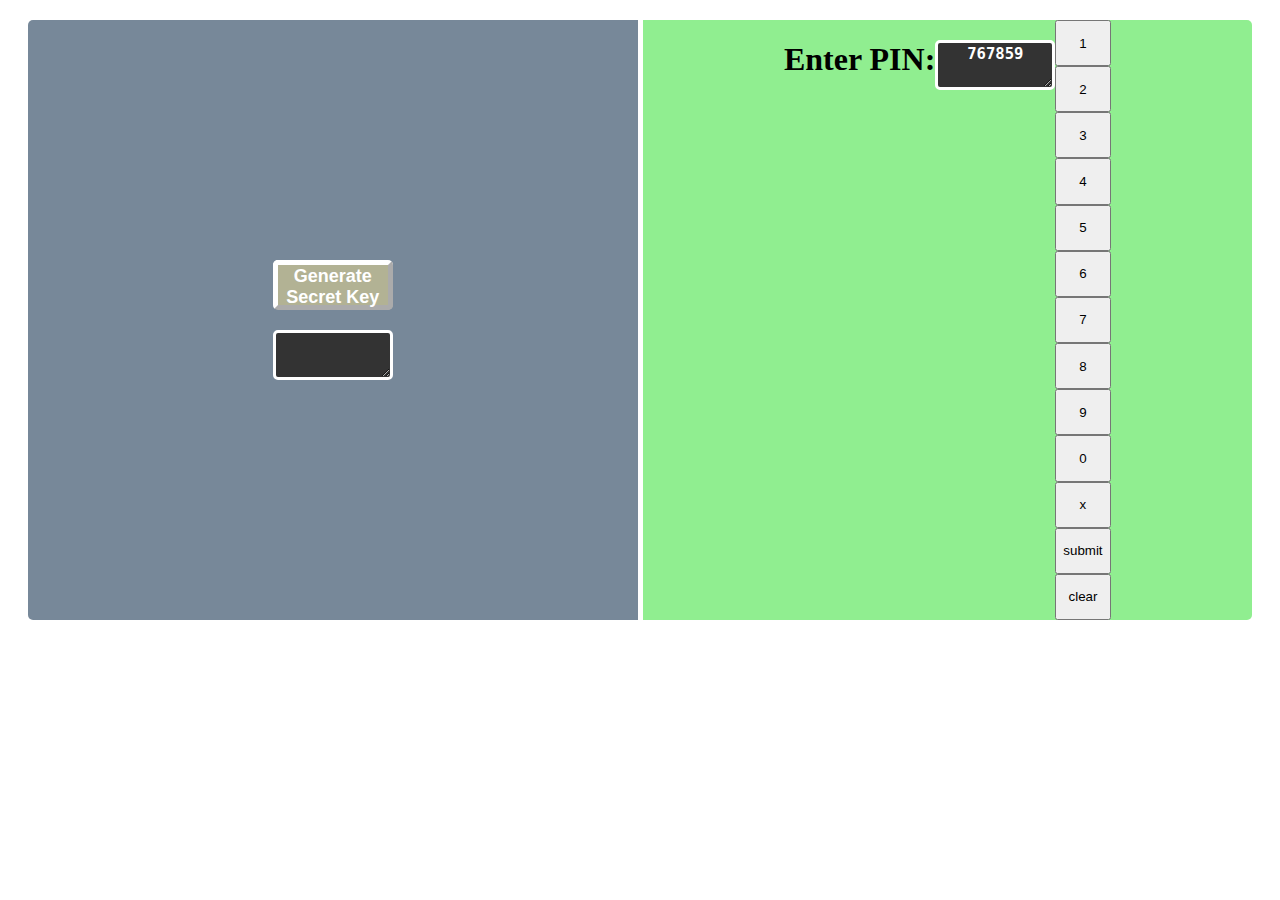
==== index.html @ 8d83cd51 "initial structure" ====
<!DOCTYPE html>
<html lang="en">

<head>
    <meta charset="UTF-8">
    <meta name="viewport" content="width=device-width, initial-scale=1.0">
    <title>Secret-Key-Matcher</title>
    <link rel="stylesheet" href="./styles/key_styles.css">
</head>

<body>
    <div class="outside">
        <div class="generatePart">
            <button onclick="generateSixDigitNumber()" id="generateKeyButton" class="generateKey">Generate</br>Secret
                Key</button>
            <textarea name="" id="numberTextarea"></textarea>
        </div>


        <div class="keypadPart">
            <h1>Enter PIN: </h1>
            <textarea name="" id="matching">767859</textarea>
            <br>
            <div class="grid-container">
                <button class="one common-button">1</button>
                <button class="two common button">2</button>
                <button class="three common button">3</button>
                <button class="four common button">4</button>
                <button class="five common button">5</button>
                <button class="six common-button">6</button>
                <button class="seven common-button">7</button>
                <button class="eight common-button">8</button>
                <button class="nine common-button">9</button>
                <button class="zero common-button">0</button>
                <button class="del common-button">x</button>
                <button class="sub common-button">submit</button>
                <button class="clearme common-button">clear</button>
            </div>

        </div>

    </div>
    <script>
        function generateSixDigitNumber() {
            // Generate a random six-digit number
            const min = 100000;
            const max = 999999;
            const number = Math.floor(Math.random() * (max - min + 1)) + min;

            // Set the number in the textarea
            document.getElementById('numberTextarea').value = number;
        }

    </script>
</body>

</html>
---- styles/key_styles.css ----
.outside {
    background-color: white;
    display: flex;
    align-items: center;
    justify-content: space-between;
    gap: 5px;
    margin: 20px;

}

/*leftside basic*/
.generatePart {
    background-color: lightslategray;
    border-top-left-radius: 5px;
    border-bottom-left-radius: 5px;
    width: 50%;
    height: 600px;
    display: flex;
    justify-content: center;
    flex-direction: column;
    align-items: center;

}

/*right side basic*/
.keypadPart {
    background-color: lightgreen;
    border-top-right-radius: 5px;
    border-bottom-right-radius: 5px;
    width: 50%;
    height: 600px;
    display: flex;
    justify-content: center;
}

.generateKey {
    text-align: center;
    height: 50px;
    width: 120px;
    color: white;
    border-color: white;
    border-width: 5px;
    background-color: rgb(178, 178, 148);
    border-radius: 5px;
    font-weight: 600;
    font-size: large;
    margin-bottom: 20px;
}

#numberTextarea {
    text-align: center;
    height: 40px;
    width: 110px;
    color: white;
    background-color: rgba(51, 51, 51, 255);
    border-color: white;
    border-width: 3px;
    border-radius: 5px;
    font-weight: 600;
    font-size: 25px;
}

#matching {
    text-align: center;
    height: 40px;
    width: 110px;
    color: white;
    background-color: rgba(51, 51, 51, 255);
    border-color: white;
    border-width: 3px;
    border-radius: 5px;
    font-weight: 600;
    font-size: larger;
    margin-top: 20px;
}
.grid-container{
    display: grid;
}
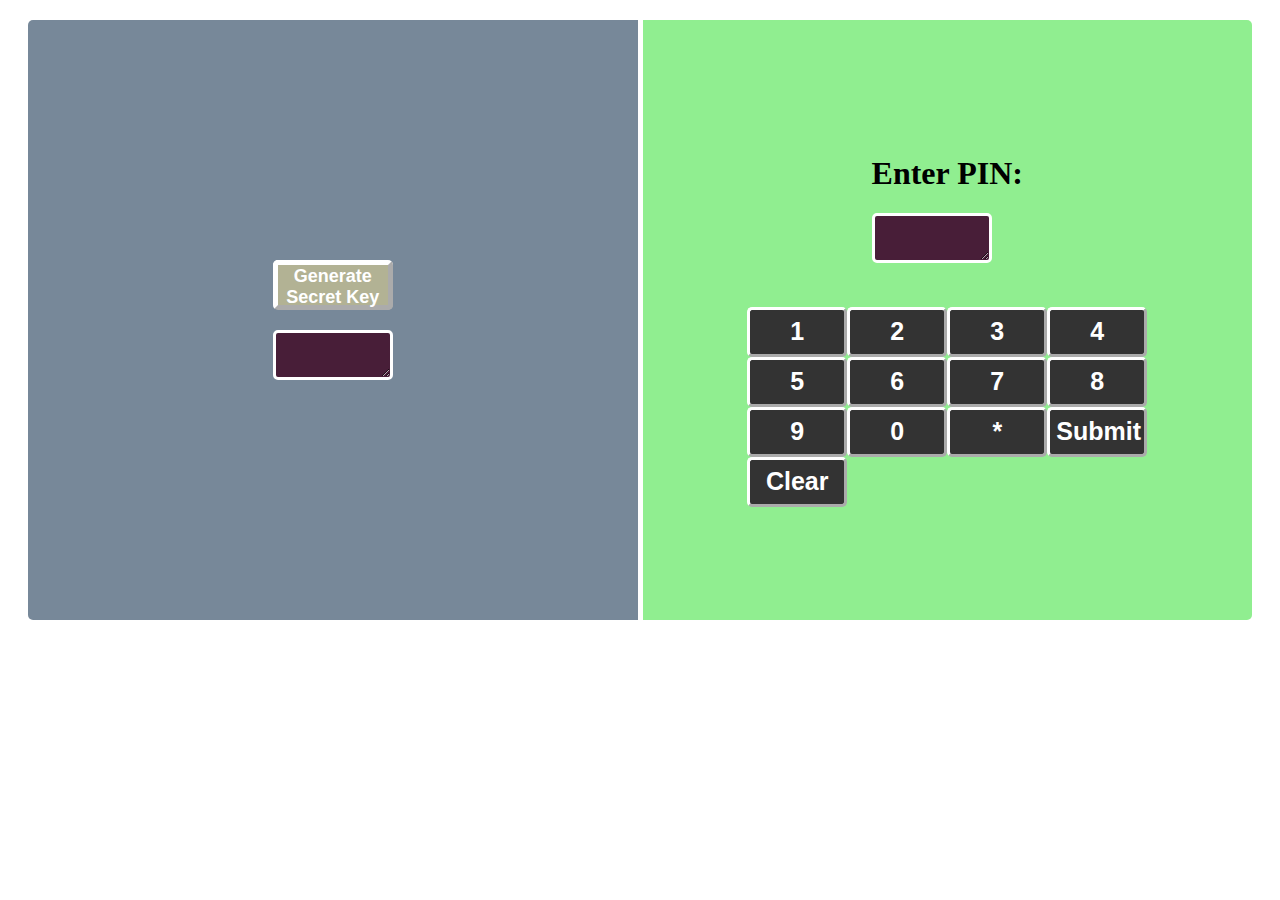
==== commit aadb6d8d: "secret key matching, message yet to be done" ====
--- a/index.html
+++ b/index.html
@@ -13,28 +13,30 @@
         <div class="generatePart">
             <button onclick="generateSixDigitNumber()" id="generateKeyButton" class="generateKey">Generate</br>Secret
                 Key</button>
-            <textarea name="" id="numberTextarea"></textarea>
+            <textarea name="" id="secret-key"></textarea>
         </div>
 
 
         <div class="keypadPart">
-            <h1>Enter PIN: </h1>
-            <textarea name="" id="matching">767859</textarea>
-            <br>
-            <div class="grid-container">
-                <button class="one common-button">1</button>
-                <button class="two common button">2</button>
-                <button class="three common button">3</button>
-                <button class="four common button">4</button>
-                <button class="five common button">5</button>
-                <button class="six common-button">6</button>
-                <button class="seven common-button">7</button>
-                <button class="eight common-button">8</button>
-                <button class="nine common-button">9</button>
-                <button class="zero common-button">0</button>
-                <button class="del common-button">x</button>
-                <button class="sub common-button">submit</button>
-                <button class="clearme common-button">clear</button>
+            <div class="keypadPartAbove">
+                <h1>Enter PIN: </h1>
+                <textarea name="" id="numberTextarea"></textarea>
+            </div>
+            <div class="grid-container" id="buttonContainer">
+                <button data-digit="1" class="common-button">1</button>
+                <button data-digit="2" class="common-button">2</button>
+                <button data-digit="3" class="common-button">3</button>
+                <button data-digit="4" class="common-button">4</button>
+                <button data-digit="5" class="common-button">5</button>
+                <button data-digit="6" class="common-button">6</button>
+                <button data-digit="7" class="common-button">7</button>
+                <button data-digit="8" class="common-button">8</button>
+                <button data-digit="9" class="common-button">9</button>
+                <button data-digit="0" class="common-button">0</button>
+                <button id="crossButton" class="common-button">*</button>
+                <button id="submitButton" class="common-button">Submit</button>
+                <button id="clearButton" class="common-button">Clear</button>
+
             </div>
 
         </div>
@@ -48,8 +50,38 @@
             const number = Math.floor(Math.random() * (max - min + 1)) + min;
 
             // Set the number in the textarea
-            document.getElementById('numberTextarea').value = number;
+            document.getElementById('secret-key').value = number;
         }
+
+        document.getElementById('buttonContainer').addEventListener('click', function (event) {
+            const textarea = document.getElementById('numberTextarea');
+            const message = document.getElementById('message');
+
+            if (event.target.tagName === 'BUTTON') {
+                const digit = event.target.getAttribute('data-digit');
+
+                if (digit !== null) {
+                    if (textarea.value.length < 6) {
+                        textarea.value += digit;
+                    }
+                } else if (event.target.id === 'crossButton') {
+                    // Remove the last digit
+                    textarea.value = textarea.value.slice(0, -1);
+                } else if (event.target.id === 'clearButton') {
+                    // Clear the textarea
+                    textarea.value = '';
+                } else if (event.target.id === 'submitButton') {
+                    // Submit the number and check if it matches the secret key
+                    if (textarea.value.toString() === number.toString()) {
+                        message.textContent = "Your secret key is matched";
+                    } else {
+                        message.textContent = "Your secret key does not match";
+                    }
+                }
+            }
+        });
+
+
 
     </script>
 </body>
--- a/styles/key_styles.css
+++ b/styles/key_styles.css
@@ -31,6 +31,8 @@
     height: 600px;
     display: flex;
     justify-content: center;
+    align-items: center;
+    flex-direction: column;
 }
 
 .generateKey {
@@ -52,7 +54,7 @@
     height: 40px;
     width: 110px;
     color: white;
-    background-color: rgba(51, 51, 51, 255);
+    background-color: rgb(72, 30, 56);
     border-color: white;
     border-width: 3px;
     border-radius: 5px;
@@ -60,19 +62,34 @@
     font-size: 25px;
 }
 
-#matching {
+#secret-key {
     text-align: center;
     height: 40px;
     width: 110px;
+    color: white;
+    background-color: rgb(72, 30, 56);
+    border-color: white;
+    border-width: 3px;
+    border-radius: 5px;
+    font-weight: 600;
+    font-size: larger;
+
+}
+
+.grid-container {
+    margin-top: 40px;
+    display: grid;
+    grid-template-columns: 1fr 1fr 1fr 1fr;
+}
+
+.common-button {
+    height: 50px;
+    width: 100px;
     color: white;
     background-color: rgba(51, 51, 51, 255);
     border-color: white;
     border-width: 3px;
     border-radius: 5px;
     font-weight: 600;
-    font-size: larger;
-    margin-top: 20px;
-}
-.grid-container{
-    display: grid;
+    font-size: 25px;
 }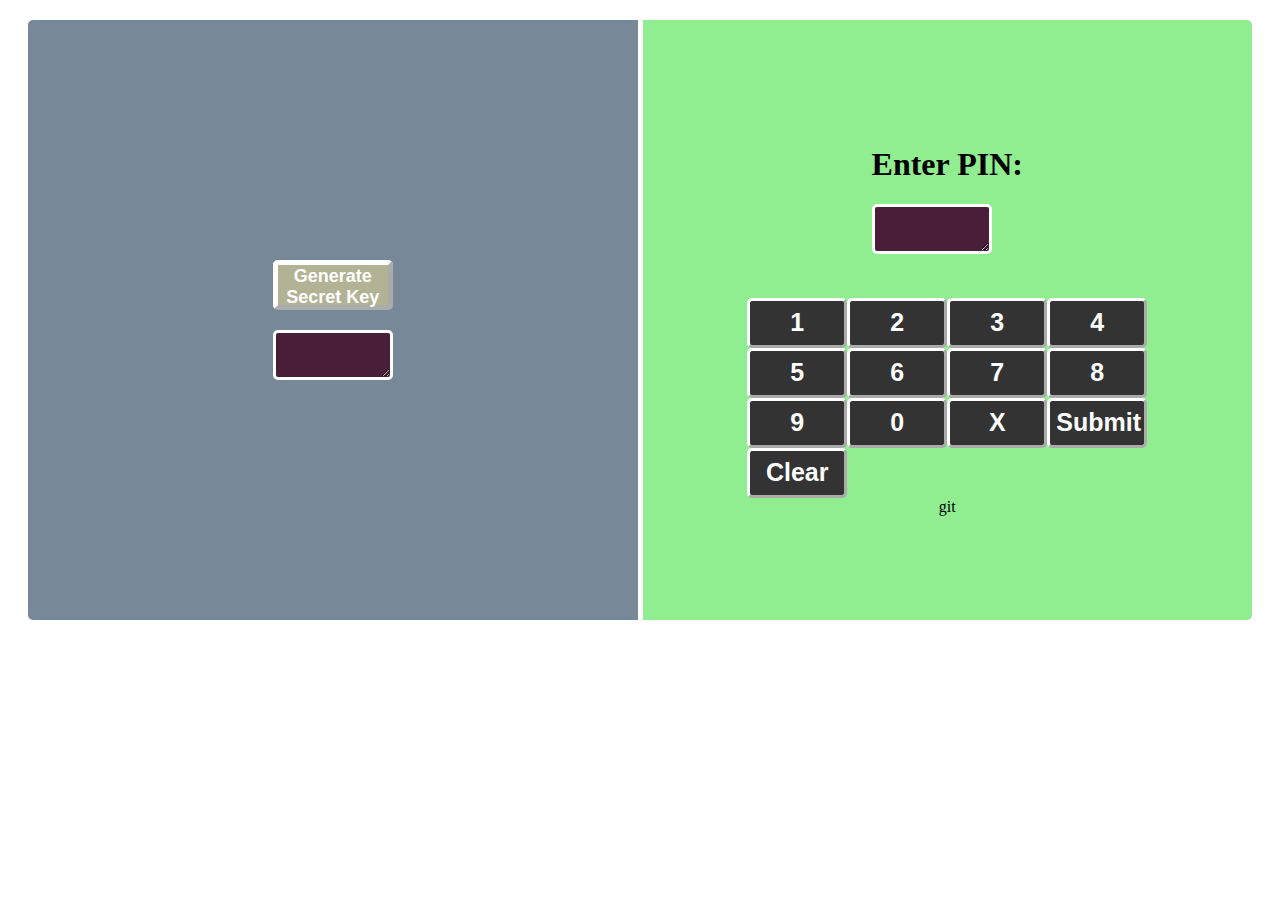
==== commit 567b93b2: "Latest upload will all features." ====
--- a/index.html
+++ b/index.html
@@ -11,16 +11,16 @@
 <body>
     <div class="outside">
         <div class="generatePart">
-            <button onclick="generateSixDigitNumber()" id="generateKeyButton" class="generateKey">Generate</br>Secret
+            <button id="generateButton" class="generateKey">Generate</br>Secret
                 Key</button>
-            <textarea name="" id="secret-key"></textarea>
+            <textarea name="" id="generatedNumberTextarea"></textarea>
         </div>
 
 
         <div class="keypadPart">
             <div class="keypadPartAbove">
                 <h1>Enter PIN: </h1>
-                <textarea name="" id="numberTextarea"></textarea>
+                <textarea name="" id="inputNumberTextarea"></textarea>
             </div>
             <div class="grid-container" id="buttonContainer">
                 <button data-digit="1" class="common-button">1</button>
@@ -33,56 +33,73 @@
                 <button data-digit="8" class="common-button">8</button>
                 <button data-digit="9" class="common-button">9</button>
                 <button data-digit="0" class="common-button">0</button>
-                <button id="crossButton" class="common-button">*</button>
+                <button id="crossButton" class="common-button">X</button>
                 <button id="submitButton" class="common-button">Submit</button>
                 <button id="clearButton" class="common-button">Clear</button>
 
             </div>
+            <div id="message-division">
+                <!--<h2> Need to put my message here.</h2> -->
+            </div>git 
 
         </div>
 
     </div>
+    <p id="message"></p>
     <script>
+        let secretKey = '';
+
+        // Function to generate a random six-digit number
         function generateSixDigitNumber() {
-            // Generate a random six-digit number
             const min = 100000;
             const max = 999999;
-            const number = Math.floor(Math.random() * (max - min + 1)) + min;
-
-            // Set the number in the textarea
-            document.getElementById('secret-key').value = number;
+            return Math.floor(Math.random() * (max - min + 1)) + min;
         }
 
-        document.getElementById('buttonContainer').addEventListener('click', function (event) {
-            const textarea = document.getElementById('numberTextarea');
+        // Function to handle button clicks
+        function handleButtonClick(event) {
+            const inputTextarea = document.getElementById('inputNumberTextarea');
             const message = document.getElementById('message');
 
             if (event.target.tagName === 'BUTTON') {
                 const digit = event.target.getAttribute('data-digit');
 
                 if (digit !== null) {
-                    if (textarea.value.length < 6) {
-                        textarea.value += digit;
+                    if (inputTextarea.value.length < 6) {
+                        inputTextarea.value += digit;
                     }
                 } else if (event.target.id === 'crossButton') {
-                    // Remove the last digit
-                    textarea.value = textarea.value.slice(0, -1);
+                    inputTextarea.value = inputTextarea.value.slice(0, -1);
                 } else if (event.target.id === 'clearButton') {
-                    // Clear the textarea
-                    textarea.value = '';
+                    inputTextarea.value = '';
                 } else if (event.target.id === 'submitButton') {
-                    // Submit the number and check if it matches the secret key
-                    if (textarea.value.toString() === number.toString()) {
-                        message.textContent = "Your secret key is matched";
+                    let msg = document.getElementById("message-division");
+                    msg.style.fontSize = "24px";
+                    msg.style.fontWeight = "600";
+                    msg.style.marginTop = "20px";
+                    if (inputTextarea.value === secretKey) {
+                        // message.textContent = "Your secret key is matched";
+                        msg.innerHTML =  '✅Your Secret Key is matched!';
+                        msg.style.color = "green";
+
                     } else {
-                        message.textContent = "Your secret key does not match";
+                        // message.textContent = "Your secret key does not match";
+
+                        msg.innerText = "⛔Your secret key does not match";
+                        msg.style.color = "red";
                     }
                 }
             }
+        }
+
+        // Generate button event listener
+        document.getElementById('generateButton').addEventListener('click', function () {
+            secretKey = generateSixDigitNumber().toString();
+            document.getElementById('generatedNumberTextarea').value = secretKey;
         });
 
-
-
+        // Add event listener for digit and control buttons
+        document.getElementById('buttonContainer').addEventListener('click', handleButtonClick);
     </script>
 </body>
 
--- a/styles/key_styles.css
+++ b/styles/key_styles.css
@@ -23,6 +23,7 @@
 }
 
 /*right side basic*/
+
 .keypadPart {
     background-color: lightgreen;
     border-top-right-radius: 5px;
@@ -49,7 +50,7 @@
     margin-bottom: 20px;
 }
 
-#numberTextarea {
+#inputNumberTextarea {
     text-align: center;
     height: 40px;
     width: 110px;
@@ -62,7 +63,7 @@
     font-size: 25px;
 }
 
-#secret-key {
+#generatedNumberTextarea {
     text-align: center;
     height: 40px;
     width: 110px;
@@ -82,6 +83,7 @@
     grid-template-columns: 1fr 1fr 1fr 1fr;
 }
 
+
 .common-button {
     height: 50px;
     width: 100px;
@@ -92,4 +94,44 @@
     border-radius: 5px;
     font-weight: 600;
     font-size: 25px;
-}+}
+h2{
+    text-align:center;
+}
+
+/*for tablet screens*/
+
+@media screen and (max-width: 800px ) {
+    .grid-container {
+        margin-top: 20px;
+        display: grid;
+        grid-template-columns: 1fr 1fr 1fr;
+    }
+    .outside {
+        flex-direction: column;
+    
+    }
+    .common-button {
+        height: 30px;
+        width: 70px;
+        font-weight: 400;
+    font-size: 15px;
+    }
+
+    .generatePart {
+        height: 300px;
+        
+    }
+}
+
+/*for mobile screens*/
+@media screen and (max-width: 450px ) {
+    .grid-container {
+        margin-top: 20px;
+        display: grid;
+        grid-template-columns: 1fr 1fr;
+    }
+       
+    
+    
+}
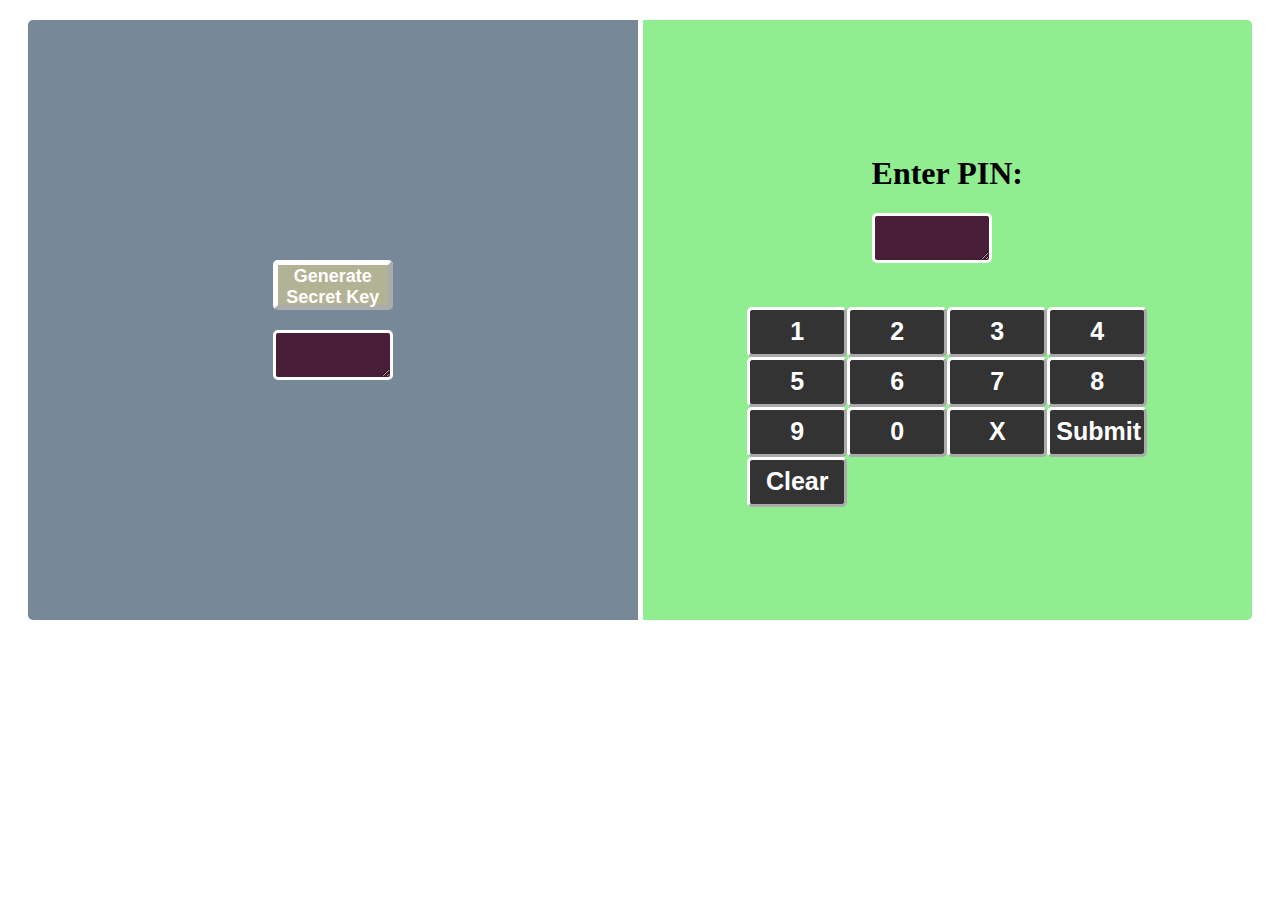
==== commit 26fd1760: "final done." ====
--- a/index.html
+++ b/index.html
@@ -40,7 +40,7 @@
             </div>
             <div id="message-division">
                 <!--<h2> Need to put my message here.</h2> -->
-            </div>git 
+            </div>
 
         </div>
 
